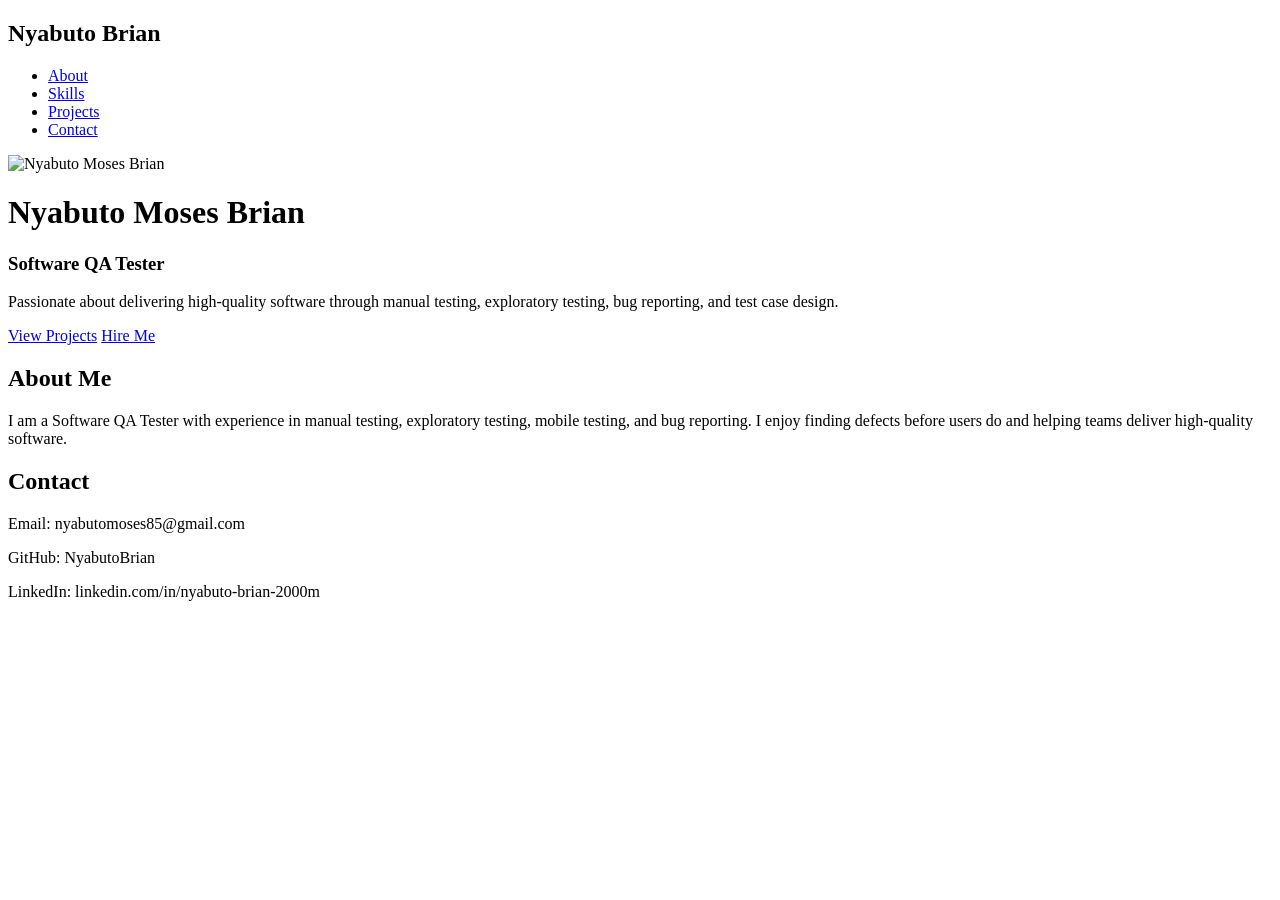
==== index.html @ 427ba1e5 "Update index.html" ====
<!DOCTYPE html>
<html lang="en">
<head>
    <meta charset="UTF-8">
    <meta name="viewport" content="width=device-width, initial-scale=1.0">
    <title>Nyabuto Moses Brian | Software QA Tester</title>

    <link rel="stylesheet" href="assets/css/style.css">
</head>
<body>
<header class="hero">

    <nav>
        <h2 class="logo">Nyabuto Brian</h2>

        <ul>
            <li><a href="#about">About</a></li>
            <li><a href="#skills">Skills</a></li>
            <li><a href="#projects">Projects</a></li>
            <li><a href="#contact">Contact</a></li>
        </ul>
    </nav>

    <img src="assets/1000128301.jpg"
         alt="Nyabuto Moses Brian"
         class="profile-photo">

    <h1>Nyabuto Moses Brian</h1>

    <h3>Software QA Tester</h3>

    <p>
        Passionate about delivering high-quality software through
        manual testing, exploratory testing, bug reporting, and
        test case design.
    </p>

    <div class="buttons">
        <a href="#projects" class="btn">View Projects</a>
        <a href="#contact" class="btn">Hire Me</a>
    </div>

</header>

<section id="about">
    <h2>About Me</h2>

    <p>
        I am a Software QA Tester with experience in manual testing,
        exploratory testing, mobile testing, and bug reporting.
        I enjoy finding defects before users do and helping teams
        deliver high-quality software.
    </p>
</section>

<section id="contact">
    <h2>Contact</h2>

    <p>Email: nyabutomoses85@gmail.com</p>

    <p>GitHub: NyabutoBrian</p>

    <p>LinkedIn:
        linkedin.com/in/nyabuto-brian-2000m
    </p>

</section>

<script src="assets/js/script.js"></script>

</body>
</html>
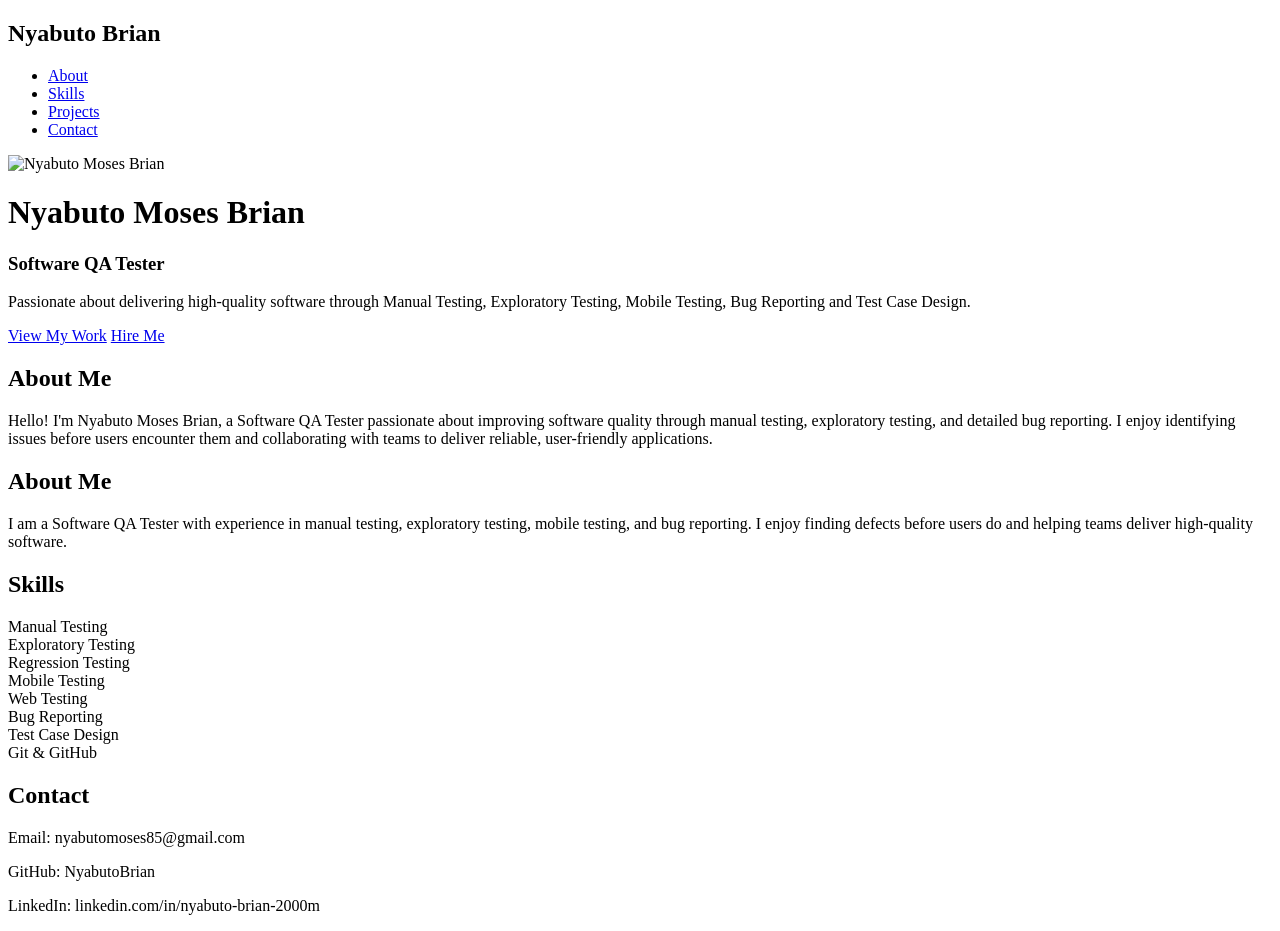
==== commit 66e0d3bb: "Update index.html" ====
--- a/index.html
+++ b/index.html
@@ -11,37 +11,63 @@
 <body>
 <header class="hero">
 
-    <nav>
-        <h2 class="logo">Nyabuto Brian</h2>
+<nav>
 
-        <ul>
-            <li><a href="#about">About</a></li>
-            <li><a href="#skills">Skills</a></li>
-            <li><a href="#projects">Projects</a></li>
-            <li><a href="#contact">Contact</a></li>
-        </ul>
-    </nav>
+<h2 class="logo">Nyabuto Brian</h2>
 
-    <img src="assets/1000128301.jpg"
-         alt="Nyabuto Moses Brian"
-         class="profile-photo">
+<ul>
 
-    <h1>Nyabuto Moses Brian</h1>
+<li><a href="#about">About</a></li>
 
-    <h3>Software QA Tester</h3>
+<li><a href="#skills">Skills</a></li>
 
-    <p>
-        Passionate about delivering high-quality software through
-        manual testing, exploratory testing, bug reporting, and
-        test case design.
-    </p>
+<li><a href="#projects">Projects</a></li>
 
-    <div class="buttons">
-        <a href="#projects" class="btn">View Projects</a>
-        <a href="#contact" class="btn">Hire Me</a>
-    </div>
+<li><a href="#contact">Contact</a></li>
+
+</ul>
+
+</nav>
+
+<img src="assets/1000128301.jpg"
+class="profile-photo"
+alt="Nyabuto Moses Brian">
+
+<h1>Nyabuto Moses Brian</h1>
+
+<h3>Software QA Tester</h3>
+
+<p>
+
+Passionate about delivering high-quality software through
+Manual Testing, Exploratory Testing, Mobile Testing,
+Bug Reporting and Test Case Design.
+
+</p>
+
+<div class="buttons">
+
+<a href="#projects" class="btn">View My Work</a>
+
+<a href="#contact" class="btn">Hire Me</a>
+
+</div>
 
 </header>
+
+    <section id="about">
+
+<h2>About Me</h2>
+
+<p>
+
+Hello! I'm Nyabuto Moses Brian, a Software QA Tester passionate about improving software quality through manual testing, exploratory testing, and detailed bug reporting.
+
+I enjoy identifying issues before users encounter them and collaborating with teams to deliver reliable, user-friendly applications.
+
+</p>
+
+</section>
 
 <section id="about">
     <h2>About Me</h2>
@@ -53,6 +79,32 @@
         deliver high-quality software.
     </p>
 </section>
+<section id="skills">
+
+<h2>Skills</h2>
+
+<div class="cards">
+
+<div class="card">Manual Testing</div>
+
+<div class="card">Exploratory Testing</div>
+
+<div class="card">Regression Testing</div>
+
+<div class="card">Mobile Testing</div>
+
+<div class="card">Web Testing</div>
+
+<div class="card">Bug Reporting</div>
+
+<div class="card">Test Case Design</div>
+
+<div class="card">Git & GitHub</div>
+
+</div>
+
+</section>
+    
 
 <section id="contact">
     <h2>Contact</h2>
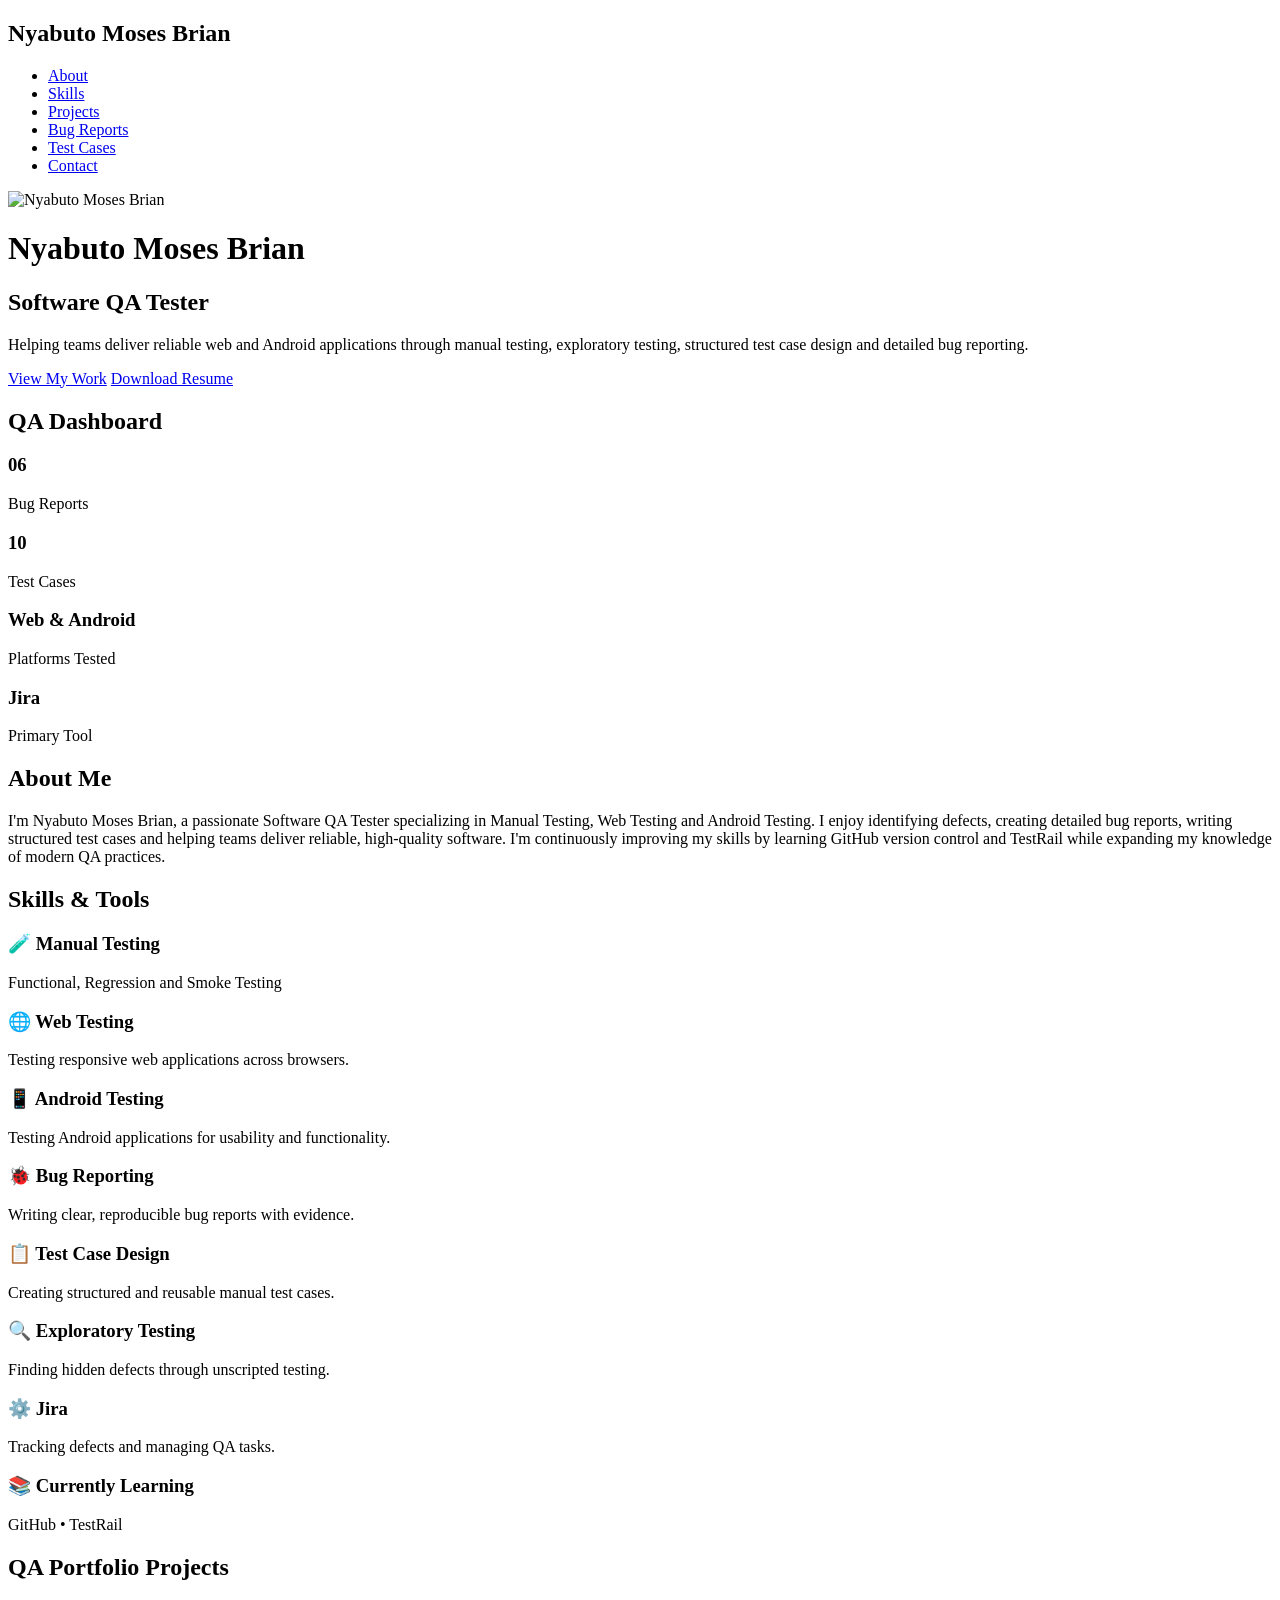
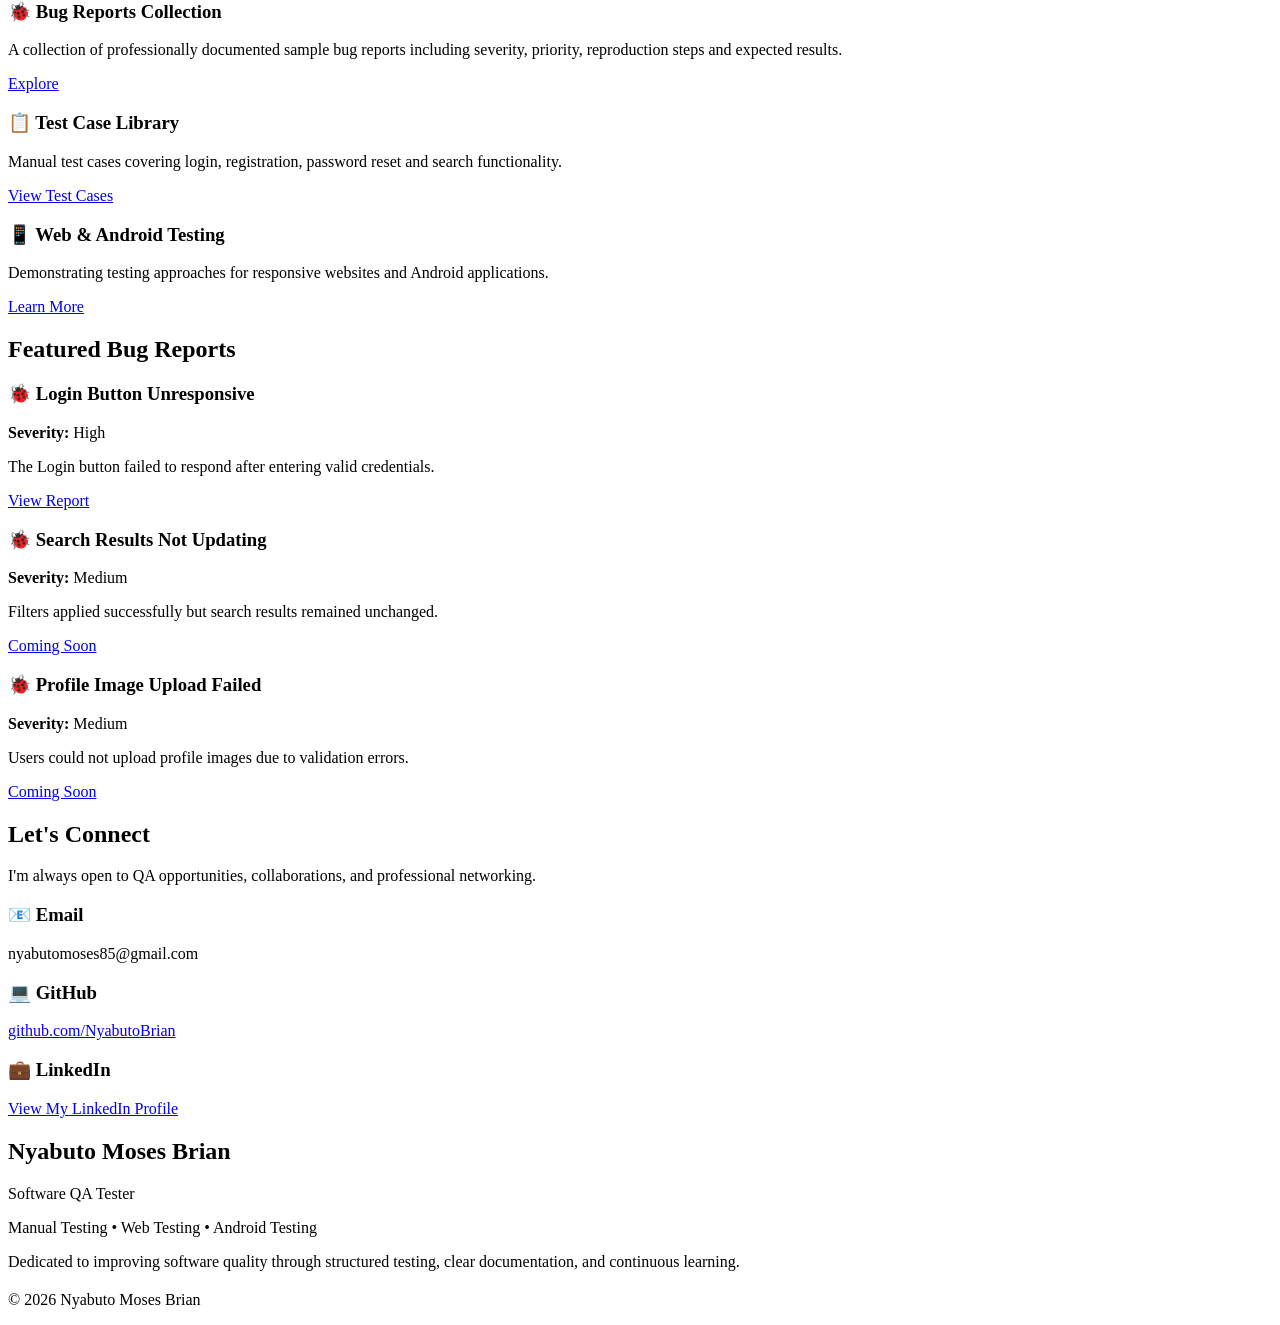
==== commit b8e33cff: "Update index.html" ====
--- a/index.html
+++ b/index.html
@@ -8,118 +8,300 @@
 
     <link rel="stylesheet" href="assets/css/style.css">
 </head>
-<body>
+    <body>
 <header class="hero">
 
-<nav>
-
-<h2 class="logo">Nyabuto Brian</h2>
-
-<ul>
-
+<nav class="navbar">
+
+<h2 class="logo">Nyabuto Moses Brian</h2>
+
+<ul class="nav-links">
 <li><a href="#about">About</a></li>
-
 <li><a href="#skills">Skills</a></li>
-
 <li><a href="#projects">Projects</a></li>
-
+<li><a href="#bug-reports">Bug Reports</a></li>
+<li><a href="#testcases">Test Cases</a></li>
 <li><a href="#contact">Contact</a></li>
-
 </ul>
 
 </nav>
 
+<div class="hero-content">
+
 <img src="assets/1000128301.jpg"
-class="profile-photo"
-alt="Nyabuto Moses Brian">
+alt="Nyabuto Moses Brian"
+class="profile-photo">
 
 <h1>Nyabuto Moses Brian</h1>
 
-<h3>Software QA Tester</h3>
-
-<p>
-
-Passionate about delivering high-quality software through
-Manual Testing, Exploratory Testing, Mobile Testing,
-Bug Reporting and Test Case Design.
-
+<h2 class="job-title">Software QA Tester</h2>
+
+<p class="hero-text">
+Helping teams deliver reliable web and Android applications through manual testing, exploratory testing, structured test case design and detailed bug reporting.
 </p>
 
 <div class="buttons">
-
 <a href="#projects" class="btn">View My Work</a>
-
-<a href="#contact" class="btn">Hire Me</a>
+<a href="#resume" class="btn">Download Resume</a>
+</div>
 
 </div>
 
 </header>
 
-    <section id="about">
+<section id="dashboard">
+
+<h2>QA Dashboard</h2>
+
+<div class="cards">
+
+<div class="card">
+<h3>06</h3>
+<p>Bug Reports</p>
+</div>
+
+<div class="card">
+<h3>10</h3>
+<p>Test Cases</p>
+</div>
+
+<div class="card">
+<h3>Web & Android</h3>
+<p>Platforms Tested</p>
+</div>
+
+<div class="card">
+<h3>Jira</h3>
+<p>Primary Tool</p>
+</div>
+
+</div>
+
+</section>
+
+<section id="about">
 
 <h2>About Me</h2>
 
 <p>
 
-Hello! I'm Nyabuto Moses Brian, a Software QA Tester passionate about improving software quality through manual testing, exploratory testing, and detailed bug reporting.
-
-I enjoy identifying issues before users encounter them and collaborating with teams to deliver reliable, user-friendly applications.
-
-</p>
-
-</section>
-
-<section id="about">
-    <h2>About Me</h2>
-
-    <p>
-        I am a Software QA Tester with experience in manual testing,
-        exploratory testing, mobile testing, and bug reporting.
-        I enjoy finding defects before users do and helping teams
-        deliver high-quality software.
-    </p>
-</section>
-<section id="skills">
-
-<h2>Skills</h2>
-
-<div class="cards">
-
-<div class="card">Manual Testing</div>
-
-<div class="card">Exploratory Testing</div>
-
-<div class="card">Regression Testing</div>
-
-<div class="card">Mobile Testing</div>
-
-<div class="card">Web Testing</div>
-
-<div class="card">Bug Reporting</div>
-
-<div class="card">Test Case Design</div>
-
-<div class="card">Git & GitHub</div>
-
-</div>
-
-</section>
-    
-
-<section id="contact">
-    <h2>Contact</h2>
-
-    <p>Email: nyabutomoses85@gmail.com</p>
-
-    <p>GitHub: NyabutoBrian</p>
-
-    <p>LinkedIn:
-        linkedin.com/in/nyabuto-brian-2000m
-    </p>
-
-</section>
-
-<script src="assets/js/script.js"></script>
-
-</body>
+I'm Nyabuto Moses Brian, a passionate Software QA Tester specializing in Manual Testing, Web Testing and Android Testing.
+
+I enjoy identifying defects, creating detailed bug reports, writing structured test cases and helping teams deliver reliable, high-quality software.
+
+I'm continuously improving my skills by learning GitHub version control and TestRail while expanding my knowledge of modern QA practices.
+
+</p>
+
+</section>
+        <section id="skills">
+
+<h2>Skills & Tools</h2>
+
+<div class="cards">
+
+<div class="card">
+<h3>🧪 Manual Testing</h3>
+<p>Functional, Regression and Smoke Testing</p>
+</div>
+
+<div class="card">
+<h3>🌐 Web Testing</h3>
+<p>Testing responsive web applications across browsers.</p>
+</div>
+
+<div class="card">
+<h3>📱 Android Testing</h3>
+<p>Testing Android applications for usability and functionality.</p>
+</div>
+
+<div class="card">
+<h3>🐞 Bug Reporting</h3>
+<p>Writing clear, reproducible bug reports with evidence.</p>
+</div>
+
+<div class="card">
+<h3>📋 Test Case Design</h3>
+<p>Creating structured and reusable manual test cases.</p>
+</div>
+
+<div class="card">
+<h3>🔍 Exploratory Testing</h3>
+<p>Finding hidden defects through unscripted testing.</p>
+</div>
+
+<div class="card">
+<h3>⚙️ Jira</h3>
+<p>Tracking defects and managing QA tasks.</p>
+</div>
+
+<div class="card">
+<h3>📚 Currently Learning</h3>
+<p>GitHub • TestRail</p>
+</div>
+
+</div>
+
+</section>
+<section id="projects">
+
+<h2>QA Portfolio Projects</h2>
+
+<div class="cards">
+
+<div class="card">
+
+<h3>🐞 Bug Reports Collection</h3>
+
+<p>
+A collection of professionally documented sample bug reports including severity, priority, reproduction steps and expected results.
+</p>
+
+<a href="#bug-reports" class="btn">Explore</a>
+
+</div>
+
+<div class="card">
+
+<h3>📋 Test Case Library</h3>
+
+<p>
+Manual test cases covering login, registration, password reset and search functionality.
+</p>
+
+<a href="#testcases" class="btn">View Test Cases</a>
+
+</div>
+
+<div class="card">
+
+<h3>📱 Web & Android Testing</h3>
+
+<p>
+Demonstrating testing approaches for responsive websites and Android applications.
+</p>
+
+<a href="#contact" class="btn">Learn More</a>
+
+</div>
+
+</div>
+
+</section>
+
+        <section id="bug-reports">
+
+<h2>Featured Bug Reports</h2>
+
+<div class="cards">
+
+<div class="card">
+
+<h3>🐞 Login Button Unresponsive</h3>
+
+<p><strong>Severity:</strong> High</p>
+
+<p>The Login button failed to respond after entering valid credentials.</p>
+
+<a href="bugreports/login-button-bug.html" class="btn">View Report</a>
+
+</div>
+
+<div class="card">
+
+<h3>🐞 Search Results Not Updating</h3>
+
+<p><strong>Severity:</strong> Medium</p>
+
+<p>Filters applied successfully but search results remained unchanged.</p>
+
+<a href="#" class="btn">Coming Soon</a>
+
+</div>
+
+<div class="card">
+
+<h3>🐞 Profile Image Upload Failed</h3>
+
+<p><strong>Severity:</strong> Medium</p>
+
+<p>Users could not upload profile images due to validation errors.</p>
+
+<a href="#" class="btn">Coming Soon</a>
+
+</div>
+
+</div>
+
+</section>
+
+        <section id="contact">
+
+<h2>Let's Connect</h2>
+
+<p>
+I'm always open to QA opportunities, collaborations, and professional networking.
+</p>
+
+<div class="cards">
+
+<div class="card">
+
+<h3>📧 Email</h3>
+
+<p>nyabutomoses85@gmail.com</p>
+
+</div>
+
+<div class="card">
+
+<h3>💻 GitHub</h3>
+
+<p>
+<a href="https://github.com/NyabutoBrian" target="_blank">
+github.com/NyabutoBrian
+</a>
+</p>
+
+</div>
+
+<div class="card">
+
+<h3>💼 LinkedIn</h3>
+
+<p>
+<a href="https://www.linkedin.com/in/nyabuto-brian-2000m" target="_blank">
+View My LinkedIn Profile
+</a>
+</p>
+
+</div>
+
+</div>
+
+</section>
+        
+      <footer>
+
+<h2>Nyabuto Moses Brian</h2>
+
+<p>Software QA Tester</p>
+
+<p>
+Manual Testing • Web Testing • Android Testing
+</p>
+
+<p>
+Dedicated to improving software quality through structured testing,
+clear documentation, and continuous learning.
+</p>
+
+<p style="margin-top:20px;">
+© 2026 Nyabuto Moses Brian
+</p>
+
+</footer> 
+ <script src="assets/js/script.js"></script>
+
+</body >
 </html>
